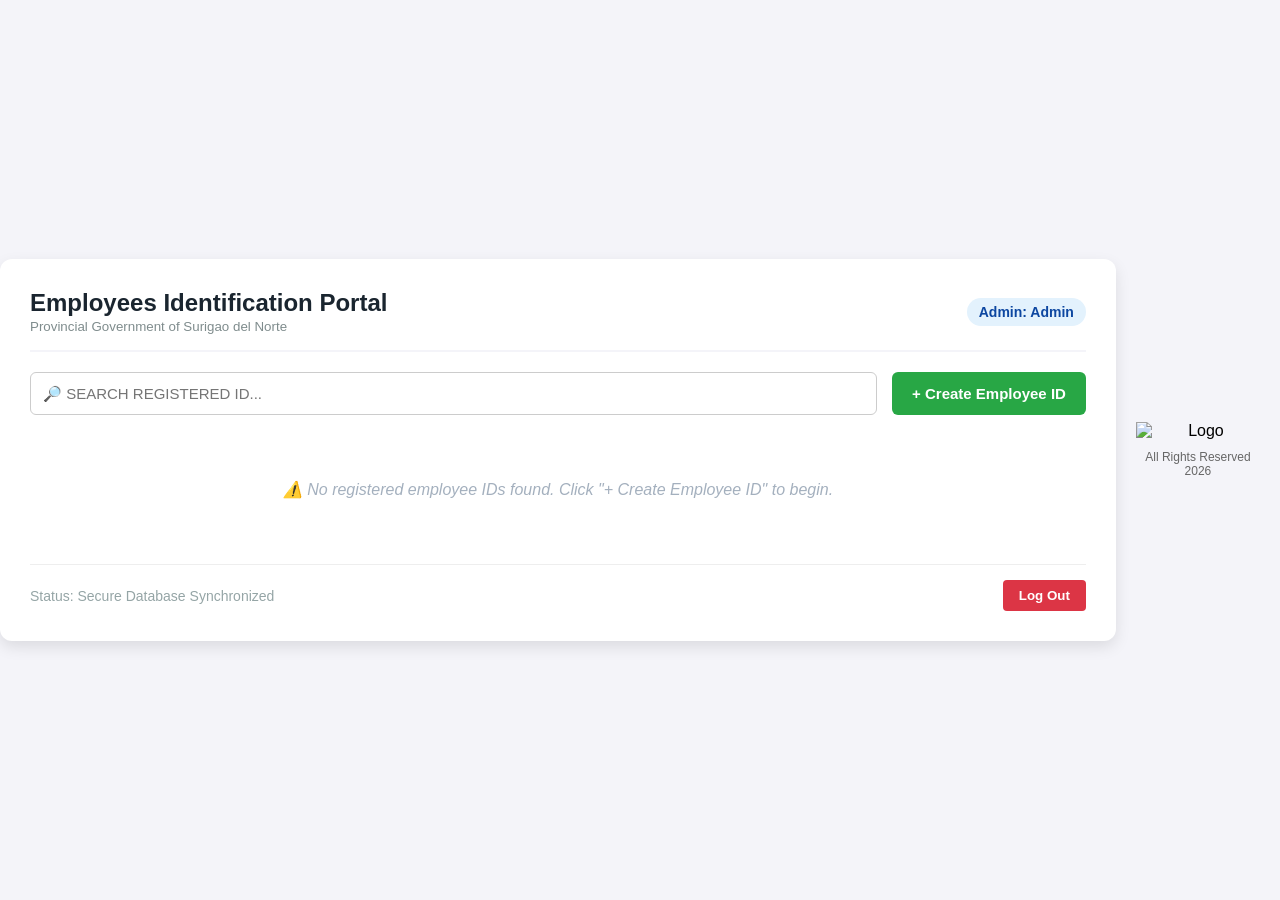
==== dashboard.html @ 9cad01d6 "Update dashboard.html" ====
<!DOCTYPE html>
<html lang="en">
<head>
    <link rel="manifest" href="manifest.json">
    <meta name="theme-color" content="#007bff">
    <meta charset="UTF-8">
    <meta name="viewport" content="width=device-width, initial-scale=1.0">
    <title>Employees Identification Portal</title>
    <link rel="stylesheet" href="style.css">
    <style>
        /* Base Dashboard Container */
        .portal-container {
            background-color: white;
            padding: 30px;
            border-radius: 12px;
            box-shadow: 0px 6px 15px rgba(0, 0, 0, 0.1);
            width: 90%;
            max-width: 1100px;
            margin: 40px auto;
        }

        .portal-header {
            display: flex;
            justify-content: space-between;
            align-items: center;
            border-bottom: 2px solid #f4f4f9;
            padding-bottom: 15px;
            margin-bottom: 20px;
        }

        .portal-header h2 { margin: 0; color: #1a252f; }

        .user-badge {
            background-color: #e3f2fd;
            color: #0d47a1;
            padding: 6px 12px;
            border-radius: 20px;
            font-weight: bold;
            font-size: 14px;
        }

        /* Controls Section */
        .controls-row {
            display: flex;
            gap: 15px;
            margin-bottom: 25px;
        }

        .search-box {
            flex: 1;
            padding: 12px;
            border: 1px solid #ccc;
            border-radius: 6px;
            font-size: 15px;
            text-transform: uppercase;
        }

        .add-emp-btn {
            background-color: #28a745;
            color: white;
            border: none;
            padding: 0 20px;
            border-radius: 6px;
            font-weight: bold;
            cursor: pointer;
            font-size: 15px;
        }

        .add-emp-btn:hover { background-color: #218838; }

        /* Employee Display Grid */
        .employee-grid {
            display: grid;
            grid-template-columns: repeat(auto-fill, minmax(280px, 1fr));
            gap: 20px;
            margin-bottom: 25px;
        }

        /* Modern ID Card Layout */
        .id-card {
            background: linear-gradient(145deg, #ffffff, #f8f9fa);
            border: 2px solid #dcdde1;
            border-radius: 12px;
            padding: 20px;
            box-shadow: 0 4px 8px rgba(0,0,0,0.05);
            position: relative;
            font-size: 13px;
            color: #2f3542;
            text-transform: uppercase;
        }

        .card-header {
            text-align: center;
            border-bottom: 1px dashed #ced4da;
            padding-bottom: 10px;
            margin-bottom: 12px;
        }

        /* Action Controls Layout inside Card */
        .card-actions {
            position: absolute;
            top: 12px;
            right: 12px;
            display: flex;
            gap: 6px;
        }

        .action-btn {
            border: none;
            border-radius: 4px;
            padding: 4px 8px;
            font-size: 11px;
            font-weight: bold;
            cursor: pointer;
            color: white;
            text-transform: none;
        }

        .edit-btn { background-color: #ffa502; }
        .edit-btn:hover { background-color: #eccc68; }
        .delete-btn { background-color: #ff4757; }
        .delete-btn:hover { background-color: #ff6b81; }

        /* Photo Display Area for ID Card */
        .emp-photo-container {
            width: 90px;
            height: 90px;
            margin: 0 auto 10px auto;
            border-radius: 50%;
            border: 3px solid #2c3e50;
            overflow: hidden;
            display: flex;
            align-items: center;
            justify-content: center;
            background-color: #747d8c;
        }

        .emp-photo-container img {
            width: 100%;
            height: 100%;
            object-fit: cover;
        }

        .avatar-fallback {
            color: white;
            font-size: 28px;
            font-weight: bold;
        }

        .emp-name { font-size: 16px; font-weight: bold; color: #2c3e50; }
        .emp-office { font-size: 13px; color: #007bff; font-weight: bold; }
        .emp-id { font-family: monospace; background: #e1b12c; color: white; padding: 2px 6px; border-radius: 4px; font-size: 11px; }

        /* Card details metadata structure */
        .card-details {
            display: grid;
            grid-template-columns: 1fr 1fr;
            gap: 6px;
            margin-top: 10px;
        }

        .detail-item { font-size: 11px; line-height: 1.3; }
        .detail-item strong { color: #57606f; text-transform: none; }
        
        .full-width-detail {
            grid-column: span 2;
            border-top: 1px solid #f1f2f6;
            padding-top: 5px;
            margin-top: 5px;
        }

        /* NEW STYLE: Lalagyan ng Pirma sa ID Card */
        .signature-display {
            grid-column: span 2;
            text-align: center;
            border-top: 1px solid #f1f2f6;
            margin-top: 8px;
            padding-top: 5px;
        }
        
        .signature-display img {
            max-width: 150px;
            height: 40px;
            object-fit: contain;
        }

        .sig-label {
            font-size: 9px;
            color: #7f8c8d;
            display: block;
            margin-top: 2px;
            text-transform: none;
        }

        /* --- FORM POP-UP MODAL BACKGROUND --- */
        .modal {
            display: none; 
            position: fixed;
            top: 0; left: 0; width: 100%; height: 100%;
            background-color: rgba(0, 0, 0, 0.5);
            justify-content: center;
            align-items: center;
            z-index: 1000;
        }

        .modal-content {
            background-color: white;
            padding: 25px;
            border-radius: 10px;
            width: 90%;
            max-width: 650px;
            max-height: 85vh;
            overflow-y: auto; 
            box-shadow: 0 4px 20px rgba(0,0,0,0.2);
        }

        .modal-content h3 { margin-top: 0; border-bottom: 2px solid #007bff; padding-bottom: 8px; }

        /* Form Layout Columns */
        .form-grid {
            display: grid;
            grid-template-columns: 1fr 1fr;
            gap: 15px;
            margin-top: 15px;
        }

        .form-grid .form-group { display: flex; flex-direction: column; }
        .form-grid .form-group.full-row { grid-column: span 2; }
        .form-grid .form-group label { font-size: 12px; font-weight: bold; margin-bottom: 4px; color: #57606f; }
        
        .form-grid .form-group input, .form-grid .form-group select { 
            padding: 8px; 
            border: 1px solid #ccc; 
            border-radius: 4px; 
            text-transform: uppercase; 
        }

        .form-grid .form-group input[type="file"] { text-transform: none; }

        /* NEW STYLE: Live Signature Notepad Canvas */
        .signature-pad-container {
            border: 2px dashed #b2bec3;
            background-color: #f5f6fa;
            border-radius: 6px;
            position: relative;
            margin-top: 5px;
        }

        canvas#signatureCanvas {
            width: 100%;
            height: 130px;
            display: block;
            cursor: crosshair;
        }

        .sig-controls {
            display: flex;
            justify-content: space-between;
            background-color: #dfe4ea;
            padding: 6px 10px;
            border-radius: 0 0 4px 4px;
        }

        .sig-btn {
            padding: 4px 10px;
            font-size: 11px;
            font-weight: bold;
            cursor: pointer;
            border: none;
            border-radius: 3px;
        }
        .clear-sig { background-color: #ffeaa7; color: #d63031; }
        .done-sig { background-color: #55efc4; color: #00b894; }

        .modal-actions {
            display: flex;
            justify-content: flex-end;
            gap: 10px;
            margin-top: 20px;
        }

        .cancel-btn { background-color: #6c757d; color: white; border: none; padding: 10px 15px; border-radius: 4px; cursor: pointer; }
        .save-btn { background-color: #007bff; color: white; border: none; padding: 10px 20px; border-radius: 4px; cursor: pointer; font-weight: bold; }

        .portal-footer { display: flex; justify-content: space-between; align-items: center; margin-top: 20px; border-top: 1px solid #eee; padding-top: 15px; }
        .logout-btn { background-color: #dc3545; color: white; border: none; padding: 8px 16px; border-radius: 4px; cursor: pointer; font-weight: bold; }
        
        .no-records {
            grid-column: 1 / -1;
            text-align: center;
            padding: 40px;
            color: #a4b0be;
            font-size: 16px;
            font-style: italic;
            text-transform: none;
        }
    </style>
</head>
<body>

    <div class="portal-container">
        
        <div class="portal-header">
            <div>
                <h2>Employees Identification Portal</h2>
                <small style="color: #7f8c8d;">Provincial Government of Surigao del Norte</small>
            </div>
            <div class="user-badge">Admin: <span id="userGreeting">Guest</span></div>
        </div>

        <div class="controls-row">
            <input type="text" id="searchBar" class="search-box" placeholder="🔎 Search registered ID..." onkeyup="filterEmployees()">
            <button class="add-emp-btn" onclick="openModal()">+ Create Employee ID</button>
        </div>

        <div class="employee-grid" id="employeeGrid"></div>

        <div class="portal-footer">
            <span style="font-size: 14px; color: #95a5a6;">Status: Secure Database Synchronized</span>
            <button onclick="logout()" class="logout-btn">Log Out</button>
        </div>
    </div>
    <div class="dashboard-branding" style="text-align: center; padding: 20px;">
    <!-- Ang iyong Logo -->
    <img src="path-to-your-logo/logo.png" alt="Logo" style="max-width: 150px; height: auto; display: block; margin: 0 auto 10px auto;">
    
    <!-- Ang Copyright Text sa ibaba ng logo -->
    <span style="font-size: 12px; color: #666666; display: block;">
        All Rights Reserved 2026
    </span>
</div>

    <div id="employeeModal" class="modal">
        <div class="modal-content">
            <h3 id="modalTitle">Create New Employee Identification Profile</h3>
            
            <form id="newEmployeeForm" onsubmit="saveEmployee(event)">
                <input type="hidden" id="editCardIndex" value="">
                <input type="hidden" id="savedSignatureData" value="">

                <div class="form-grid">
                    <div class="form-group full-row">
                        <label for="empPhoto">Employee Photo Attachment (JPEG/PNG)</label>
                        <input type="file" id="empPhoto" accept="image/*">
                    </div>

                    <div class="form-group">
                        <label for="firstName">First Name *</label>
                        <input type="text" id="firstName" required>
                    </div>
                    
                    <div class="form-group">
                        <label for="middleName">Middle Name</label>
                        <input type="text" id="middleName">
                    </div>
                    
                    <div class="form-group">
                        <label for="lastName">Last Name *</label>
                        <input type="text" id="lastName" required>
                    </div>

                    <div class="form-group">
                        <label for="birthday">Birthday *</label>
                        <input type="date" id="birthday" required>
                    </div>

                    <div class="form-group">
                        <label for="office">Assigned Office / Department *</label>
                        <select id="office" required>
                            <option value="">-- Select Office --</option>
                            <option value="Information Technology Office">Information Technology Office</option>
                            <option value="Human Resource Division">Human Resource Division</option>
                            <option value="Finance & Accounting Department">Finance & Accounting Department</option>
                            <option value="Administrative Services">Administrative Services</option>
                        </select>
                    </div>

                    <div class="form-group">
                        <label for="bloodType">Blood Type *</label>
                        <select id="bloodType" required>
                            <option value="A+">A+</option><option value="A-">A-</option>
                            <option value="B+">B+</option><option value="B-">B-</option>
                            <option value="AB+">AB+</option><option value="AB-">AB-</option>
                            <option value="O+">O+</option><option value="O-">O-</option>
                        </select>
                    </div>

                    <div class="form-group">
                        <label for="height">Height (inches) *</label>
                        <input type="number" id="height" placeholder="e.g. 62" required>
                    </div>

                    <div class="form-group">
                        <label for="weight">Weight (kg) *</label>
                        <input type="number" id="weight" placeholder="e.g. 60" required>
                    </div>

                    <div class="form-group">
                        <label for="tin">TIN (Tax ID Number) *</label>
                        <input type="text" id="tin" placeholder="000-000-000" required>
                    </div>

                    <div class="form-group">
                        <label for="gsis">GSIS BP Number *</label>
                        <input type="text" id="gsis" placeholder="10 digits" required>
                    </div>

                    <div class="form-group">
                        <label for="telephone">Telephone Number</label>
                        <input type="text" id="telephone" placeholder="e.g. 885-4321">
                    </div>

                    <div class="form-group">
                        <label for="emergencyContact">Emergency Contact (Phone) *</label>
                        <input type="text" id="emergencyContact" placeholder="e.g. 0917-000-0000" required>
                    </div>

                    <div class="form-group full-row">
                        <label for="address">Complete Address *</label>
                        <input type="text" id="address" placeholder="House No., Street, Barangay, City/Province" required>
                    </div>

                    <div class="form-group full-row">
                        <label>Employee Digital Signature Notepad *</label>
                        <div class="signature-pad-container">
                            <canvas id="signatureCanvas"></canvas>
                            <div class="sig-controls">
                                <button type="button" class="sig-btn clear-sig" onclick="clearSignature()">Clear</button>
                                <button type="button" class="sig-btn done-sig" onclick="lockSignature()">Done</button>
                            </div>
                        </div>
                    </div>
                </div>

                <div class="modal-actions">
                    <button type="button" class="cancel-btn" onclick="closeModal()">Cancel</button>
                    <button type="submit" class="save-btn" id="submitFormBtn">Generate ID Card</button>
                </div>
            </form>
        </div>
    </div>

    <script>
        const loggedInUser = localStorage.getItem("savedUsername") || "Admin";
        document.getElementById("userGreeting").textContent = loggedInUser;

        function logout() { window.location.href = "login.html"; }

        const modal = document.getElementById("employeeModal");
        
        // --- SIGNATURE CANVAS ENGINE LOGIC ---
        const canvas = document.getElementById("signatureCanvas");
        const ctx = canvas.getContext("2d");
        let isDrawing = false;

        // I-set ang tamang lapad at taas ng guhit sa canvas
        function resizeCanvas() {
            canvas.width = canvas.parentElement.clientWidth;
            canvas.height = 130;
            ctx.lineWidth = 3;
            ctx.lineCap = "round";
            ctx.strokeStyle = "#2c3e50";
        }

        // Mouse Drawing Listeners
        canvas.addEventListener("mousedown", (e) => { isDrawing = true; ctx.beginPath(); ctx.moveTo(e.offsetX, e.offsetY); });
        canvas.addEventListener("mousemove", (e) => { if(isDrawing) { ctx.lineTo(e.offsetX, e.offsetY); ctx.stroke(); } });
        canvas.addEventListener("mouseup", () => isDrawing = false);
        canvas.addEventListener("mouseleave", () => isDrawing = false);

        // Touchscreen Drawing Listeners para sa Mobile/Tablets
        canvas.addEventListener("touchstart", (e) => {
            isDrawing = true; ctx.beginPath();
            const rect = canvas.getBoundingClientRect();
            ctx.moveTo(e.touches[0].clientX - rect.left, e.touches[0].clientY - rect.top);
            e.preventDefault();
        });
        canvas.addEventListener("touchmove", (e) => {
            if(!isDrawing) return;
            const rect = canvas.getBoundingClientRect();
            ctx.lineTo(e.touches[0].clientX - rect.left, e.touches[0].clientY - rect.top);
            ctx.stroke();
            e.preventDefault();
        });
        canvas.addEventListener("touchend", () => isDrawing = false);

        function clearSignature() {
            ctx.clearRect(0, 0, canvas.width, canvas.height);
            document.getElementById("savedSignatureData").value = "";
            canvas.style.backgroundColor = "#f5f6fa";
        }

        function lockSignature() {
            // I-convert ang iginuhit na pirma bilang text image string URL
            const dataURL = canvas.toDataURL("image/png");
            
            // Suriin kung walang iginuhit (blangko ang notepad)
            const blankCanvas = document.createElement('canvas');
            blankCanvas.width = canvas.width;
            blankCanvas.height = canvas.height;
            if (canvas.toDataURL() === blankCanvas.toDataURL()) {
                alert("PLEASE PROVIDE A SIGNATURE BEFORE CLICKING DONE.");
                return;
            }

            document.getElementById("savedSignatureData").value = dataURL;
            canvas.style.backgroundColor = "#e1b12c20"; // Magpapalit ng kulay bilang indikasyon na tapos na
            alert("SIGNATURE CAPTURED SUCCESSFULLY!");
        }

        function openModal() { 
            document.getElementById("modalTitle").textContent = "Create New Employee Identification Profile";
            document.getElementById("submitFormBtn").textContent = "Generate ID Card";
            document.getElementById("editCardIndex").value = ""; 
            modal.style.display = "flex"; 
            setTimeout(resizeCanvas, 100); // Tiyaking lilitaw agad ang sukat ng canvas pagkabukas
            clearSignature();
        }
        
        function closeModal() { 
            modal.style.display = "none"; 
            document.getElementById("newEmployeeForm").reset(); 
            clearSignature();
        }

        let registeredEmployees = JSON.parse(localStorage.getItem("registeredEmployees")) || [];
        window.addEventListener("DOMContentLoaded", displayRegisteredIDs);

        function displayRegisteredIDs() {
            const grid = document.getElementById("employeeGrid");
            grid.innerHTML = ""; 

            if (registeredEmployees.length === 0) {
                grid.innerHTML = `<div class="no-records">⚠️ No registered employee IDs found. Click "+ Create Employee ID" to begin.</div>`;
                return;
            }

            registeredEmployees.forEach((emp, index) => {
                const middleInitial = emp.middleName ? ` ${emp.middleName.charAt(0)}.` : "";
                const fullName = `${emp.firstName}${middleInitial} ${emp.lastName}`;
                const initials = (emp.firstName.charAt(0) + emp.lastName.charAt(0));

                let photoHTML = `<div class="avatar-fallback">${initials}</div>`;
                if (emp.photoData) {
                    photoHTML = `<img src="${emp.photoData}" alt="Employee Photo">`;
                }

                // Pirma HTML display segment
                let signatureHTML = `<span style="color:#ff4757; font-size:10px;">WITHOUT SIGNATURE</span>`;
                if (emp.signatureData) {
                    signatureHTML = `<img src="${emp.signatureData}" alt="Employee Signature">`;
                }

                const card = document.createElement("div");
                card.className = "id-card";
                card.innerHTML = `
                    <div class="card-actions">
                        <button class="action-btn edit-btn" onclick="setupEdit(${index})">Edit</button>
                        <button class="action-btn delete-btn" onclick="triggerDelete(${index})">Delete</button>
                    </div>
                    <div class="card-header">
                        <div class="emp-photo-container">
                            ${photoHTML}
                        </div>
                        <div class="emp-name">${fullName}</div>
                        <div class="emp-office">${emp.office}</div>
                        <span class="emp-id">ID: ${emp.empId}</span>
                    </div>
                    <div class="card-details">
                        <div class="detail-item"><strong>Birthday:</strong> <span>${emp.birthday}</span></div>
                        <div class="detail-item"><strong>Blood Type:</strong> <span>${emp.bloodType}</span></div>
                        <div class="detail-item"><strong>Height:</strong> <span>${emp.height}</span> IN</div>
                        <div class="detail-item"><strong>Weight:</strong> <span>${emp.weight}</span> KG</div>
                        <div class="detail-item"><strong>TIN:</strong> <span>${emp.tin}</span></div>
                        <div class="detail-item"><strong>GSIS:</strong> <span>${emp.gsis}</span></div>
                        <div class="detail-item"><strong>Telephone:</strong> <span>${emp.telephone}</span></div>
                        <div class="detail-item"><strong>Emergency:</strong> <span>${emp.emergencyContact}</span></div>
                        <div class="detail-item full-width-detail"><strong>Address:</strong> <span>${emp.address}</span></div>
                        
                        <div class="signature-display">
                            ${signatureHTML}
                            <span class="sig-label">Employee Signature</span>
                        </div>
                    </div>
                `;
                grid.appendChild(card);
            });
        }

        function saveEmployee(event) {
            event.preventDefault();

            const firstName = document.getElementById("firstName").value.trim().toUpperCase();
            const middleName = document.getElementById("middleName").value.trim().toUpperCase();
            const lastName = document.getElementById("lastName").value.trim().toUpperCase();
            const birthday = document.getElementById("birthday").value;
            const office = document.getElementById("office").value.toUpperCase();
            const bloodType = document.getElementById("bloodType").value.toUpperCase();
            const height = document.getElementById("height").value;
            const weight = document.getElementById("weight").value;
            const tin = document.getElementById("tin").value.trim().toUpperCase();
            const gsis = document.getElementById("gsis").value.trim().toUpperCase();
            const telephone = document.getElementById("telephone").value.trim().toUpperCase() || "N/A";
            const emergencyContact = document.getElementById("emergencyContact").value.trim().toUpperCase();
            const address = document.getElementById("address").value.trim().toUpperCase();

            const signatureData = document.getElementById("savedSignatureData").value;
            const photoFile = document.getElementById("empPhoto").files[0];
            const editIndex = document.getElementById("editCardIndex").value;

            if (editIndex === "" && !signatureData) {
                alert("PLEASE CONCLUDE THE SIGNATURE NOTEPAD AND CLICK DONE BEFORE GENERATING THE ID.");
                return;
            }

            function commitToStorage(base64ImageString) {
                if (editIndex !== "") {
                    const targetIndex = parseInt(editIndex);
                    const existingPhoto = registeredEmployees[targetIndex].photoData || "";
                    const existingSignature = registeredEmployees[targetIndex].signatureData || "";
                    
                    registeredEmployees[targetIndex] = {
                        ...registeredEmployees[targetIndex], 
                        firstName, middleName, lastName, birthday, office, bloodType, height, weight, tin, gsis, telephone, emergencyContact, address,
                        photoData: base64ImageString !== null ? base64ImageString : existingPhoto,
                        signatureData: signatureData !== "" ? signatureData : existingSignature
                    };
                } else {
                    const generatedIdString = "2026-" + Math.floor(1000 + Math.random() * 9000);
                    const newEmployeeData = {
                        empId: generatedIdString,
                        firstName, middleName, lastName, birthday, office, bloodType, height, weight, tin, gsis, telephone, emergencyContact, address,
                        photoData: base64ImageString || "",
                        signatureData: signatureData
                    };
                    registeredEmployees.push(newEmployeeData);
                }

                localStorage.setItem("registeredEmployees", JSON.stringify(registeredEmployees));
                closeModal();
                displayRegisteredIDs();
            }

            if (photoFile) {
                const reader = new FileReader();
                reader.onload = function(e) { commitToStorage(e.target.result); };
                reader.readAsDataURL(photoFile);
            } else {
                commitToStorage(null);
            }
        }

        function setupEdit(index) {
            const emp = registeredEmployees[index];

            document.getElementById("firstName").value = emp.firstName;
            document.getElementById("middleName").value = emp.middleName;
            document.getElementById("lastName").value = emp.lastName;
            document.getElementById("birthday").value = emp.birthday;
            document.getElementById("office").value = emp.office;
            document.getElementById("bloodType").value = emp.bloodType;
            document.getElementById("height").value = emp.height;
            document.getElementById("weight").value = emp.weight;
            document.getElementById("tin").value = emp.tin;
            document.getElementById("gsis").value = emp.gsis;
            document.getElementById("telephone").value = emp.telephone === "N/A" ? "" : emp.telephone;
            document.getElementById("emergencyContact").value = emp.emergencyContact;
            document.getElementById("address").value = emp.address;
            
            // I-load ang dating pirma sa hidden storage field
            document.getElementById("savedSignatureData").value = emp.signatureData || "";

            document.getElementById("editCardIndex").value = index; 
            document.getElementById("modalTitle").textContent = "Modify Registered ID Details";
            document.getElementById("submitFormBtn").textContent = "Save Changes";

            modal.style.display = "flex";
            setTimeout(resizeCanvas, 100);
            
            // I-preview ang lumang pirma sa notepad canvas bilang gabay
            if (emp.signatureData) {
                const img = new Image();
                img.onload = function() { ctx.drawImage(img, 0, 0); };
                img.src = emp.signatureData;
            }
        }

        function triggerDelete(index) {
            const emp = registeredEmployees[index];
            if (confirm(`ARE YOU SURE YOU WANT TO PERMANENTLY REMOVE ${emp.firstName} ${emp.lastName} FROM THE REGISTERED ID LIST?`)) {
                registeredEmployees.splice(index, 1); 
                localStorage.setItem("registeredEmployees", JSON.stringify(registeredEmployees)); 
                displayRegisteredIDs(); 
            }
        }

        function filterEmployees() {
            const input = document.getElementById('searchBar').value.toLowerCase();
            const grid = document.getElementById('employeeGrid');
            const cards = grid.getElementsByClassName('id-card');

            for (let i = 0; i < cards.length; i++) {
                const combinedInfo = cards[i].textContent.toLowerCase();
                if (combinedInfo.includes(input)) {
                    cards[i].style.display = "";
                } else {
                    cards[i].style.display = "none";
                }
            }
        }
        // Awtomatikong i-register ang Mobile Service Worker Engine
if ("serviceWorker" in navigator) {
    window.addEventListener("load", () => {
        navigator.serviceWorker.register("sw.js")
            .then(reg => console.log("MOBILE APP TEMPLATE SYNCHRONIZED!"))
            .catch(err => console.log("REGISTRATION ERROR", err));
    });
}
    </script>
</body>
</html>
---- style.css ----
body {
    font-family: Arial, sans-serif;
    background-color: #f4f4f9;
    display: flex;
    justify-content: center;
    align-items: center;
    height: 100vh;
    margin: 0;
}

.login-container {
    background-color: white;
    padding: 30px;
    border-radius: 8px;
    box-shadow: 0px 4px 10px rgba(0, 0, 0, 0.1);
    width: 300px;
}

h2 {
    text-align: center;
    color: #333;
    margin-bottom: 20px;
}

.input-group {
    margin-bottom: 15px;
}

.input-group label {
    display: block;
    margin-bottom: 5px;
    color: #666;
}

.input-group input {
    width: 100%;
    padding: 10px;
    border: 1px solid #ccc;
    border-radius: 4px;
    box-sizing: border-box;
}

/* --- NEW STYLES FOR PASSWORDS --- */
.password-wrapper {
    position: relative;
    display: flex;
    align-items: center;
    width: 100%;
}

.password-wrapper input {
    padding-right: 55px; /* Leaves room so text doesn't overlap the 'Show' text */
}

/* The tiny Show/Hide link inside the input box */
.toggle-btn {
    position: absolute;
    right: 10px;
    background: none !important;
    border: none !important;
    color: #007bff !important;
    font-size: 13px !important;
    font-weight: bold !important;
    cursor: pointer !important;
    width: auto !important; 
    padding: 0 !important;  
    box-shadow: none !important;
}

.toggle-btn:hover {
    color: #0056b3 !important;
    text-decoration: underline !important;
}

/* The primary big blue login button */
.login-submit-btn {
    width: 100%;
    padding: 10px;
    background-color: #007bff;
    color: white;
    border: none;
    border-radius: 4px;
    cursor: pointer;
    font-size: 16px;
    margin-top: 10px;
}

.login-submit-btn:hover {
    background-color: #0056b3;
}

#message {
    text-align: center;
    margin-top: 15px;
    font-weight: bold;
}

.signup-link {
    text-align: center;
    font-size: 14px;
    margin-top: 15px;
}

.signup-link a {
    color: #28a745;
    text-decoration: none;
    font-weight: bold;
}
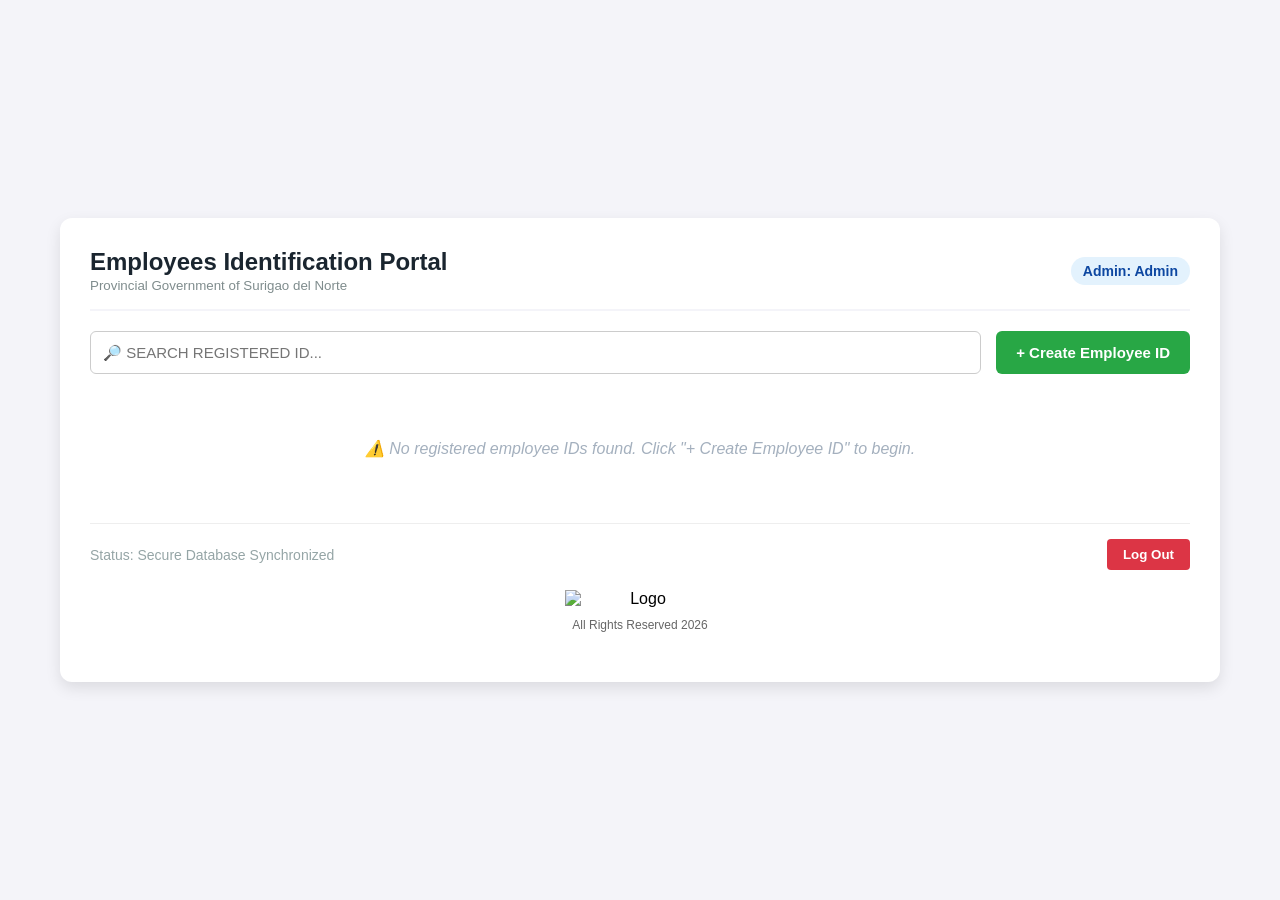
==== commit 681123d8: "Update print statement from 'Hello' to 'Goodbye'" ====
--- a/dashboard.html
+++ b/dashboard.html
@@ -319,7 +319,6 @@
             <span style="font-size: 14px; color: #95a5a6;">Status: Secure Database Synchronized</span>
             <button onclick="logout()" class="logout-btn">Log Out</button>
         </div>
-    </div>
     <div class="dashboard-branding" style="text-align: center; padding: 20px;">
     <!-- Ang iyong Logo -->
     <img src="path-to-your-logo/logo.png" alt="Logo" style="max-width: 150px; height: auto; display: block; margin: 0 auto 10px auto;">
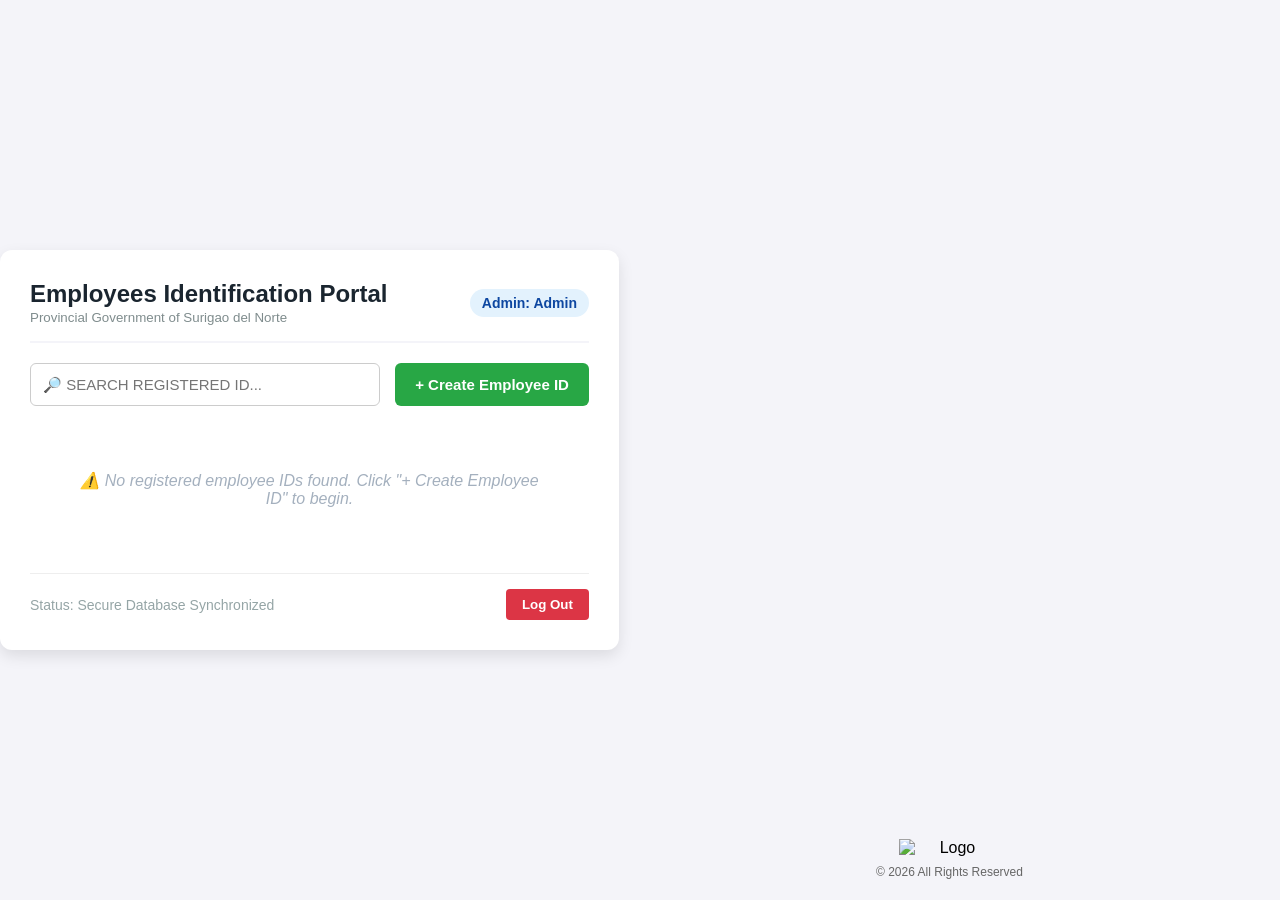
==== commit 636758d3: "Update dashboard.html" ====
--- a/dashboard.html
+++ b/dashboard.html
@@ -318,17 +318,9 @@
         <div class="portal-footer">
             <span style="font-size: 14px; color: #95a5a6;">Status: Secure Database Synchronized</span>
             <button onclick="logout()" class="logout-btn">Log Out</button>
-        </div>
-    <div class="dashboard-branding" style="text-align: center; padding: 20px;">
-    <!-- Ang iyong Logo -->
-    <img src="path-to-your-logo/logo.png" alt="Logo" style="max-width: 150px; height: auto; display: block; margin: 0 auto 10px auto;">
+        </div> 
+</div>
     
-    <!-- Ang Copyright Text sa ibaba ng logo -->
-    <span style="font-size: 12px; color: #666666; display: block;">
-        All Rights Reserved 2026
-    </span>
-</div>
-
     <div id="employeeModal" class="modal">
         <div class="modal-content">
             <h3 id="modalTitle">Create New Employee Identification Profile</h3>
@@ -716,5 +708,16 @@
     });
 }
     </script>
+    <footer style="text-align: center; padding: 20px; width: 100%; margin-top: auto;">
+        <div style="display: inline-block;">
+            <!-- Ang iyong Logo -->
+            <img src="logo.png" alt="Logo" style="max-width: 100px; height: auto; display: block; margin: 0 auto 8px auto;">
+            
+            <!-- Ang Copyright Text sa ibaba ng logo -->
+            <small style="font-size: 12px; color: #666666; display: block; font-family: sans-serif;">
+                &copy; 2026 All Rights Reserved
+            </small>
+        </div>
+    </footer>
 </body>
 </html>
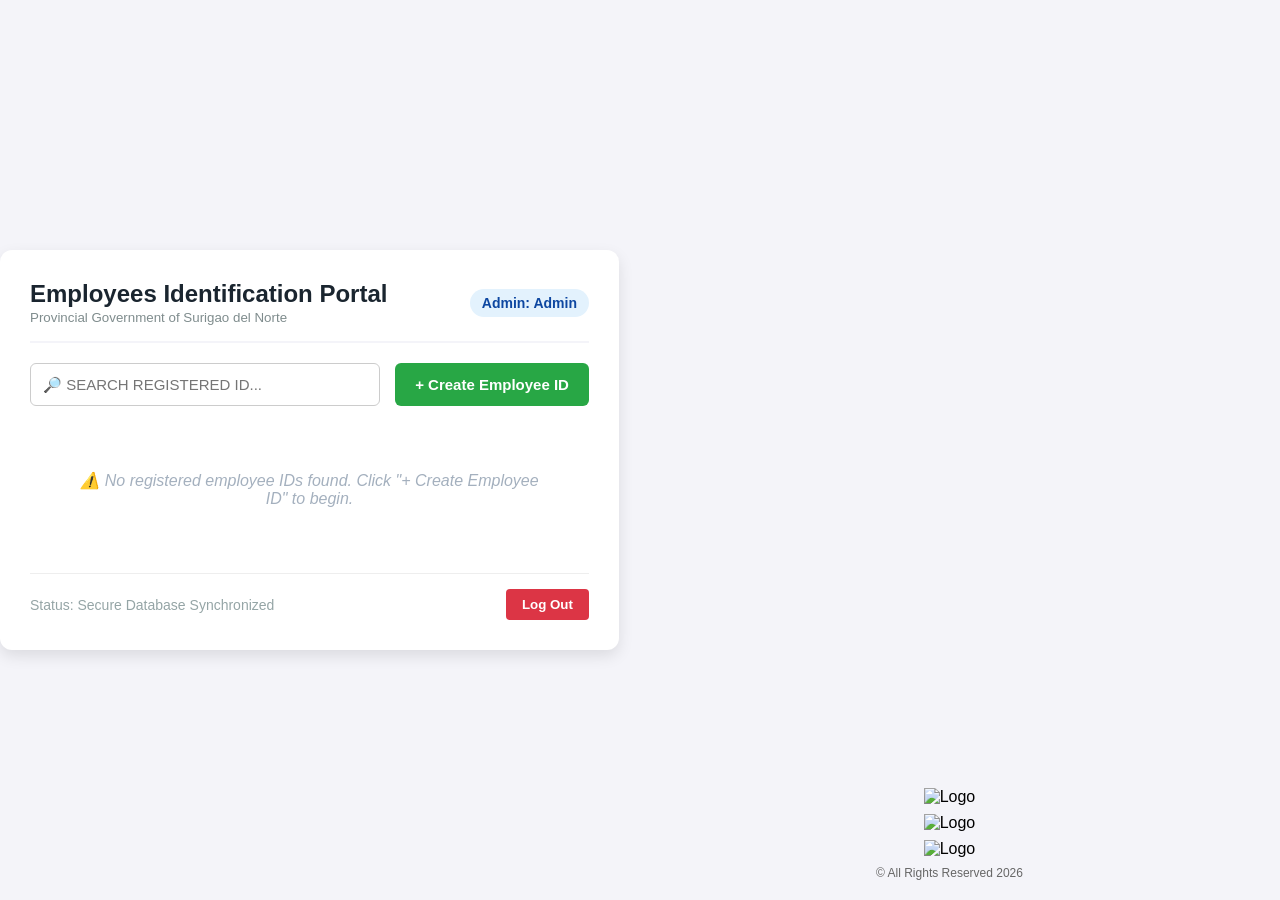
==== commit 632fda27: "Update dashboard.html" ====
--- a/dashboard.html
+++ b/dashboard.html
@@ -710,12 +710,19 @@
     </script>
     <footer style="text-align: center; padding: 20px; width: 100%; margin-top: auto;">
         <div style="display: inline-block;">
-            <!-- Ang iyong Logo -->
-            <img src="logo.png" alt="Logo" style="max-width: 100px; height: auto; display: block; margin: 0 auto 8px auto;">
-            
+            <!-- First Logo -->
+            <img src="First.png" alt="Logo" style="max-width: 100px; height: auto; display: block; margin: 0 auto 8px auto;">
+
+            <!-- 2nd Logo -->
+            <img src="Second.png" alt="Logo" style="max-width: 100px; height: auto; display: block; margin: 0 auto 8px auto;">
+
+            <!-- 3rd Logo -->
+            <img src="Third.png" alt="Logo" style="max-width: 100px; height: auto; display: block; margin: 0 auto 8px auto;">
+
+        </div>
             <!-- Ang Copyright Text sa ibaba ng logo -->
             <small style="font-size: 12px; color: #666666; display: block; font-family: sans-serif;">
-                &copy; 2026 All Rights Reserved
+                &copy; All Rights Reserved 2026
             </small>
         </div>
     </footer>
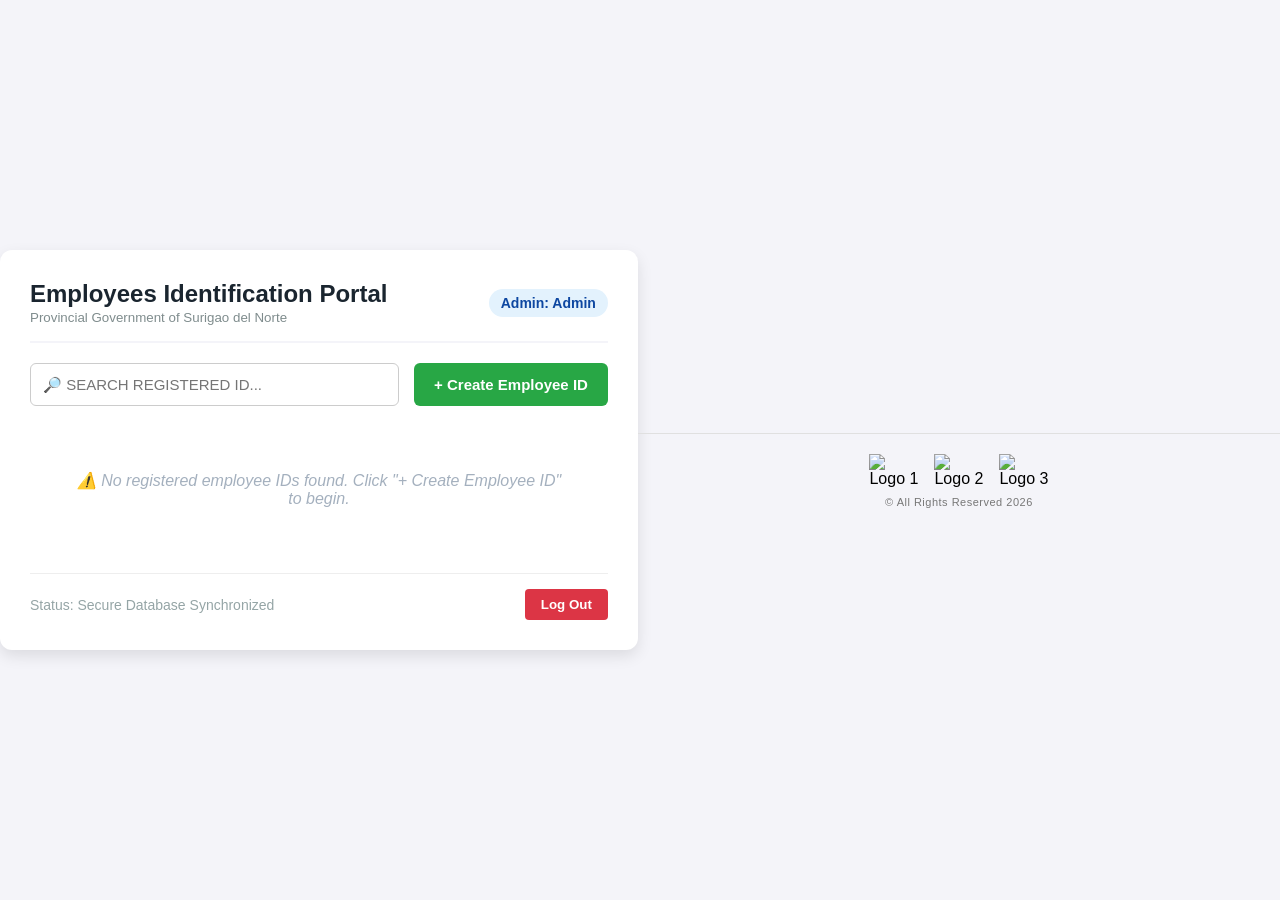
==== commit 208b9ccf: "Update dashboard.html" ====
--- a/dashboard.html
+++ b/dashboard.html
@@ -708,21 +708,15 @@
     });
 }
     </script>
-    <footer style="text-align: center; padding: 20px; width: 100%; margin-top: auto;">
-        <div style="display: inline-block;">
-            <!-- First Logo -->
-            <img src="First.png" alt="Logo" style="max-width: 100px; height: auto; display: block; margin: 0 auto 8px auto;">
-
-            <!-- 2nd Logo -->
-            <img src="Second.png" alt="Logo" style="max-width: 100px; height: auto; display: block; margin: 0 auto 8px auto;">
-
-            <!-- 3rd Logo -->
-            <img src="Third.png" alt="Logo" style="max-width: 100px; height: auto; display: block; margin: 0 auto 8px auto;">
-
-        </div>
-            <!-- Ang Copyright Text sa ibaba ng logo -->
-            <small style="font-size: 12px; color: #666666; display: block; font-family: sans-serif;">
-                &copy; All Rights Reserved 2026
+    <div style="margin-top: 40px; padding-top: 20px; border-top: 1px solid #e0e0e0; text-align: center; width: 100%;">
+    <div style="display: flex; justify-content: center; align-items: center; gap: 15px; margin-bottom: 8px;">
+        <img src="First.png" alt="Logo 1" style="max-width: 50px; height: auto;">
+        <img src="Second.png" alt="Logo 2" style="max-width: 50px; height: auto;">
+        <img src="Third.png" alt="Logo 3" style="max-width: 50px; height: auto;">
+    </div>
+    
+    <small style="font-size: 11px; color: #777777; display: block; font-family: sans-serif; letter-spacing: 0.5px;">
+        &copy; All Rights Reserved 2026
             </small>
         </div>
     </footer>
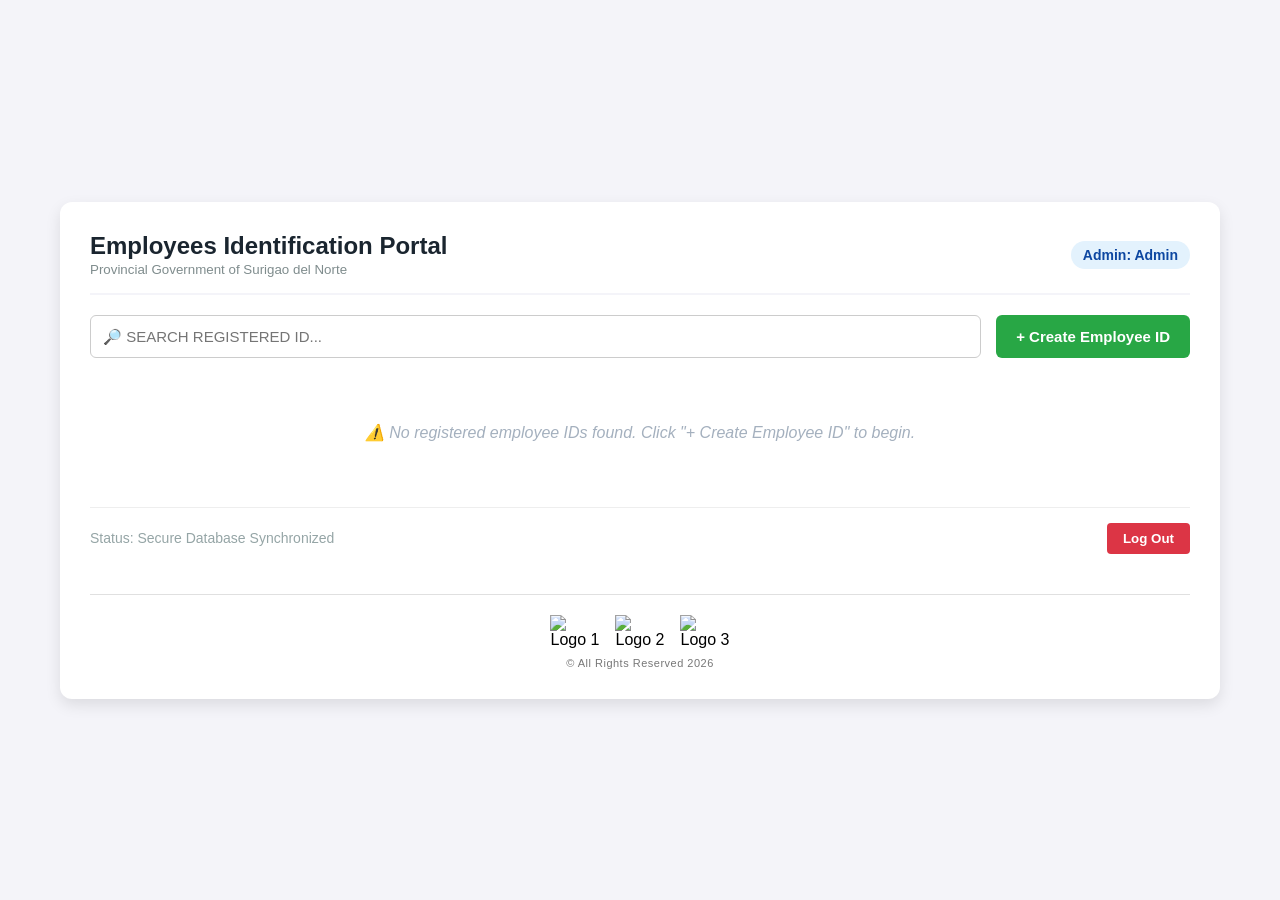
==== commit 69d11432: "Update dashboard.html" ====
--- a/dashboard.html
+++ b/dashboard.html
@@ -319,6 +319,18 @@
             <span style="font-size: 14px; color: #95a5a6;">Status: Secure Database Synchronized</span>
             <button onclick="logout()" class="logout-btn">Log Out</button>
         </div> 
+        <div style="margin-top: 40px; padding-top: 20px; border-top: 1px solid #e0e0e0; text-align: center; width: 100%;">
+    <div style="display: flex; justify-content: center; align-items: center; gap: 15px; margin-bottom: 8px;">
+        <img src="First.png" alt="Logo 1" style="max-width: 50px; height: auto;">
+        <img src="Second.png" alt="Logo 2" style="max-width: 50px; height: auto;">
+        <img src="Third.png" alt="Logo 3" style="max-width: 50px; height: auto;">
+    </div>
+    
+    <small style="font-size: 11px; color: #777777; display: block; font-family: sans-serif; letter-spacing: 0.5px;">
+        &copy; All Rights Reserved 2026
+            </small>
+        </div>
+    </footer>
 </div>
     
     <div id="employeeModal" class="modal">
@@ -708,17 +720,6 @@
     });
 }
     </script>
-    <div style="margin-top: 40px; padding-top: 20px; border-top: 1px solid #e0e0e0; text-align: center; width: 100%;">
-    <div style="display: flex; justify-content: center; align-items: center; gap: 15px; margin-bottom: 8px;">
-        <img src="First.png" alt="Logo 1" style="max-width: 50px; height: auto;">
-        <img src="Second.png" alt="Logo 2" style="max-width: 50px; height: auto;">
-        <img src="Third.png" alt="Logo 3" style="max-width: 50px; height: auto;">
-    </div>
     
-    <small style="font-size: 11px; color: #777777; display: block; font-family: sans-serif; letter-spacing: 0.5px;">
-        &copy; All Rights Reserved 2026
-            </small>
-        </div>
-    </footer>
 </body>
 </html>
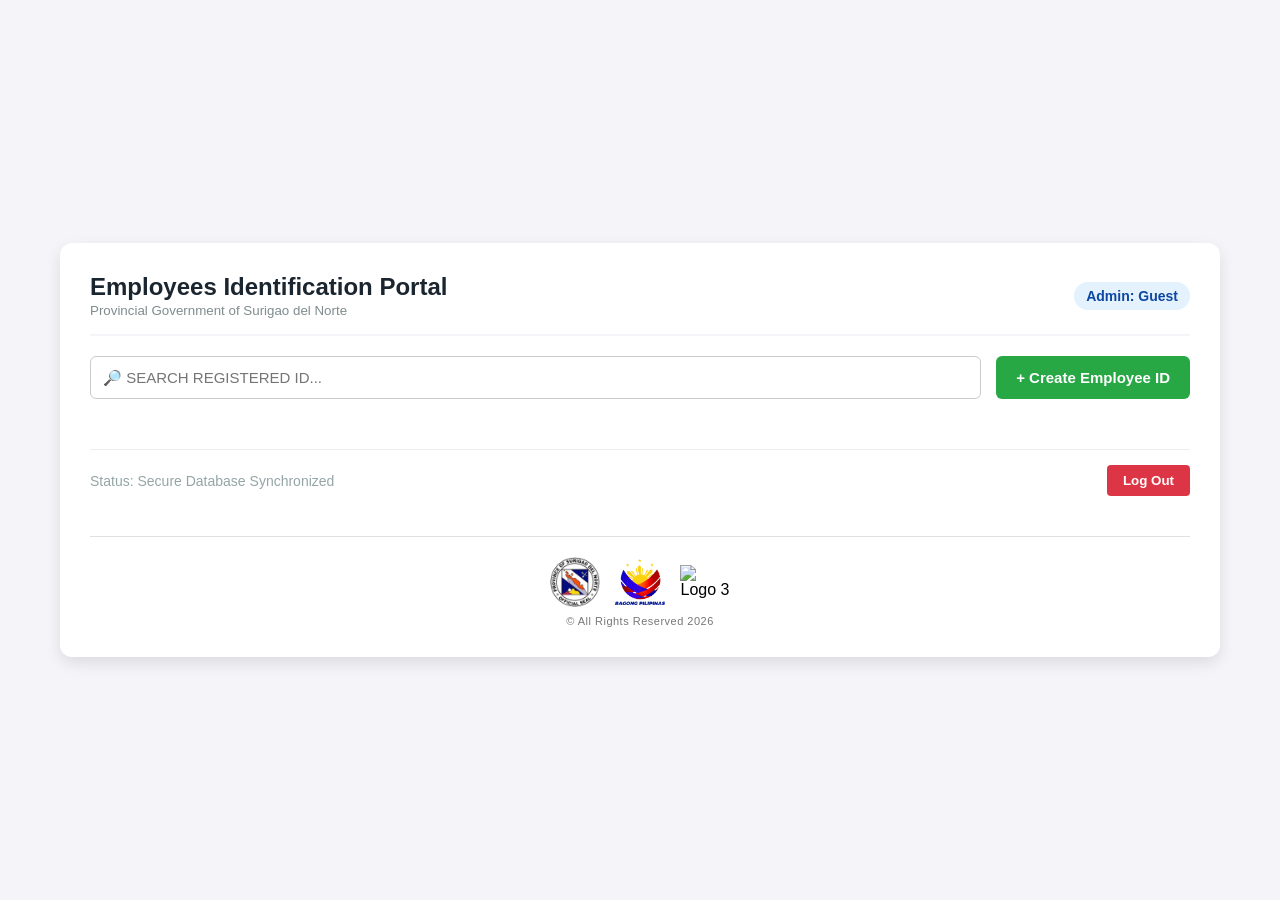
==== commit 218dfb6d: "Update dashboard.html" ====
--- a/dashboard.html
+++ b/dashboard.html
@@ -371,10 +371,34 @@
                         <label for="office">Assigned Office / Department *</label>
                         <select id="office" required>
                             <option value="">-- Select Office --</option>
-                            <option value="Information Technology Office">Information Technology Office</option>
-                            <option value="Human Resource Division">Human Resource Division</option>
-                            <option value="Finance & Accounting Department">Finance & Accounting Department</option>
-                            <option value="Administrative Services">Administrative Services</option>
+                            <option value="Information Technology Office">Provincial Governor's Office</option>
+                            <option value="Human Resource Division">Provincial Human Resource Management and Development Office</option>
+                            <option value="Finance & Accounting Department">Provincial Budget Office</option>
+                            <option value="Administrative Services">Provincial Administrator's Office</option>
+                            <option value="Administrative Services">Provincial Accounting Office</option>
+                            <option value="Administrative Services">Provincial Treasurer's Office</option>
+                            <option value="Administrative Services">Provincial Planning and Development Office</option>
+                            <option value="Administrative Services">Provincial Assessor's Office</option>
+                            <option value="Administrative Services">Provincial Engineering Office</option>
+                            <option value="Administrative Services">Provincial General and Services Office</option>
+                            <option value="Administrative Services">Provincial Entreprenure Enterprise Development and Management Office</option>
+                            <option value="Administrative Services">Provincial Environment and Natural Resources Office</option>
+                            <option value="Administrative Services">Provincial Disaster Risk and Reduction Management Office</option>
+                            <option value="Administrative Services">PGO-Civil Security Unit</option>
+                            <option value="Administrative Services">Provincial Legal Office</option>
+                            <option value="Administrative Services">Provincial Information and Coomunications Technology Office</option>
+                            <option value="Administrative Services">PPSO</option>
+                            <option value="Administrative Services">Provincial Health Office</option>
+                            <option value="Administrative Services">Provincial Vice Governor's Office</option>
+                            <option value="Administrative Services">Sangguniang Panlalawigan</option>
+                            <option value="Administrative Services">Office of Secretary to the Sangguniang Panlalawigan</option>
+                            <option value="Administrative Services">Gigaquit Ambulatory and Surgical Clinic</option>
+                            <option value="Administrative Services">Surigao Del Norte Provincial Hospital</option>
+                            <option value="Administrative Services">Pilar District Hospital</option>
+                            <option value="Administrative Services">Malimono District Hospital</option>
+                            <option value="Administrative Services">Del Carmen District Hospital/option>
+                            <option value="Administrative Services">Socorro District Hospital</option>
+                            <option value="Administrative Services">Mainit District Hosptal</option>
                         </select>
                     </div>
 
@@ -400,12 +424,12 @@
 
                     <div class="form-group">
                         <label for="tin">TIN (Tax ID Number) *</label>
-                        <input type="text" id="tin" placeholder="000-000-000" required>
+                        <input type="text" id="tin" placeholder="N/A">
                     </div>
 
                     <div class="form-group">
                         <label for="gsis">GSIS BP Number *</label>
-                        <input type="text" id="gsis" placeholder="10 digits" required>
+                        <input type="text" id="gsis" placeholder="N/A">
                     </div>
 
                     <div class="form-group">
@@ -414,7 +438,7 @@
                     </div>
 
                     <div class="form-group">
-                        <label for="emergencyContact">Emergency Contact (Phone) *</label>
+                        <label for="emergencyContact">Emergency Contact (Person) *</label>
                         <input type="text" id="emergencyContact" placeholder="e.g. 0917-000-0000" required>
                     </div>
 
@@ -574,8 +598,15 @@
                         <div class="detail-item"><strong>Blood Type:</strong> <span>${emp.bloodType}</span></div>
                         <div class="detail-item"><strong>Height:</strong> <span>${emp.height}</span> IN</div>
                         <div class="detail-item"><strong>Weight:</strong> <span>${emp.weight}</span> KG</div>
-                        <div class="detail-item"><strong>TIN:</strong> <span>${emp.tin}</span></div>
-                        <div class="detail-item"><strong>GSIS:</strong> <span>${emp.gsis}</span></div>
+
+                        <div class="detail-item" style="${(!emp.tin || emp.tin.trim() == '' emp.tin.toUpperCae() == 'NONE' || emp.tin === 'N/A') ? 'display: none;' : ''}">
+                        <div class="detail-item"><strong>TIN:</strong> <span>${emp.tin}</span>
+                        </div>
+
+                        <div class="detail-item" style="${(!emp.gsis || emp.gsis.trim() == '' emp.gsis.toUpperCae() == 'NONE' || emp.gsis === 'N/A') ? 'display: none;' : ''}">
+                        <div class="detail-item"><strong>GSIS:</strong> <span>${emp.gsis}</span>
+                        </div>
+                        
                         <div class="detail-item"><strong>Telephone:</strong> <span>${emp.telephone}</span></div>
                         <div class="detail-item"><strong>Emergency:</strong> <span>${emp.emergencyContact}</span></div>
                         <div class="detail-item full-width-detail"><strong>Address:</strong> <span>${emp.address}</span></div>
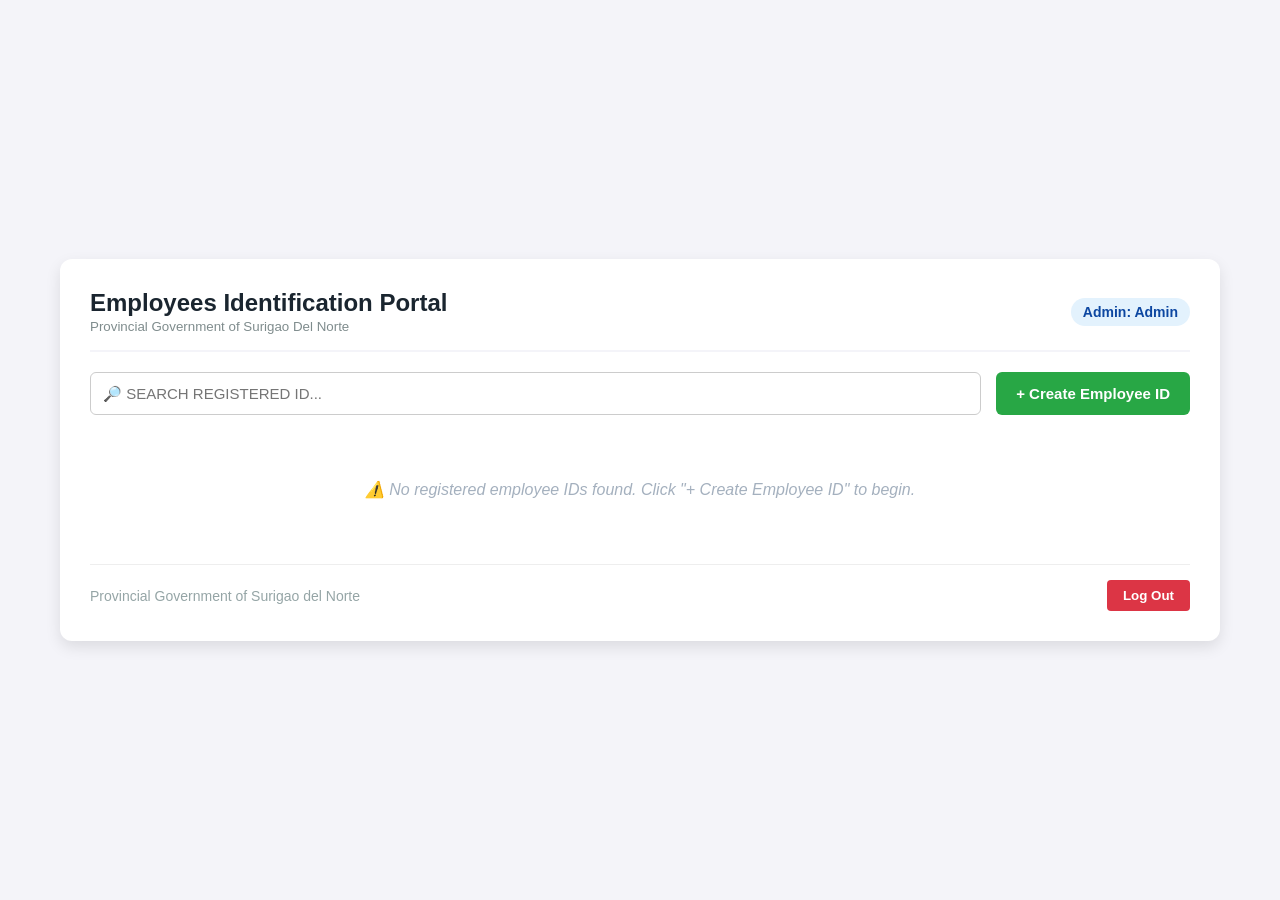
==== commit fde915b4: "Add files via upload" ====
--- a/dashboard.html
+++ b/dashboard.html
@@ -303,7 +303,7 @@
         <div class="portal-header">
             <div>
                 <h2>Employees Identification Portal</h2>
-                <small style="color: #7f8c8d;">Provincial Government of Surigao del Norte</small>
+                <small style="color: #7f8c8d;">Provincial Government of Surigao Del Norte</small>
             </div>
             <div class="user-badge">Admin: <span id="userGreeting">Guest</span></div>
         </div>
@@ -316,23 +316,11 @@
         <div class="employee-grid" id="employeeGrid"></div>
 
         <div class="portal-footer">
-            <span style="font-size: 14px; color: #95a5a6;">Status: Secure Database Synchronized</span>
+            <span style="font-size: 14px; color: #95a5a6;">Provincial Government of Surigao del Norte</span>
             <button onclick="logout()" class="logout-btn">Log Out</button>
-        </div> 
-        <div style="margin-top: 40px; padding-top: 20px; border-top: 1px solid #e0e0e0; text-align: center; width: 100%;">
-    <div style="display: flex; justify-content: center; align-items: center; gap: 15px; margin-bottom: 8px;">
-        <img src="First.png" alt="Logo 1" style="max-width: 50px; height: auto;">
-        <img src="Second.png" alt="Logo 2" style="max-width: 50px; height: auto;">
-        <img src="Third.png" alt="Logo 3" style="max-width: 50px; height: auto;">
+        </div>
     </div>
-    
-    <small style="font-size: 11px; color: #777777; display: block; font-family: sans-serif; letter-spacing: 0.5px;">
-        &copy; All Rights Reserved 2026
-            </small>
-        </div>
-    </footer>
-</div>
-    
+
     <div id="employeeModal" class="modal">
         <div class="modal-content">
             <h3 id="modalTitle">Create New Employee Identification Profile</h3>
@@ -371,34 +359,10 @@
                         <label for="office">Assigned Office / Department *</label>
                         <select id="office" required>
                             <option value="">-- Select Office --</option>
-                            <option value="Information Technology Office">Provincial Governor's Office</option>
-                            <option value="Human Resource Division">Provincial Human Resource Management and Development Office</option>
-                            <option value="Finance & Accounting Department">Provincial Budget Office</option>
-                            <option value="Administrative Services">Provincial Administrator's Office</option>
-                            <option value="Administrative Services">Provincial Accounting Office</option>
-                            <option value="Administrative Services">Provincial Treasurer's Office</option>
-                            <option value="Administrative Services">Provincial Planning and Development Office</option>
-                            <option value="Administrative Services">Provincial Assessor's Office</option>
-                            <option value="Administrative Services">Provincial Engineering Office</option>
-                            <option value="Administrative Services">Provincial General and Services Office</option>
-                            <option value="Administrative Services">Provincial Entreprenure Enterprise Development and Management Office</option>
-                            <option value="Administrative Services">Provincial Environment and Natural Resources Office</option>
-                            <option value="Administrative Services">Provincial Disaster Risk and Reduction Management Office</option>
-                            <option value="Administrative Services">PGO-Civil Security Unit</option>
-                            <option value="Administrative Services">Provincial Legal Office</option>
-                            <option value="Administrative Services">Provincial Information and Coomunications Technology Office</option>
-                            <option value="Administrative Services">PPSO</option>
-                            <option value="Administrative Services">Provincial Health Office</option>
-                            <option value="Administrative Services">Provincial Vice Governor's Office</option>
-                            <option value="Administrative Services">Sangguniang Panlalawigan</option>
-                            <option value="Administrative Services">Office of Secretary to the Sangguniang Panlalawigan</option>
-                            <option value="Administrative Services">Gigaquit Ambulatory and Surgical Clinic</option>
-                            <option value="Administrative Services">Surigao Del Norte Provincial Hospital</option>
-                            <option value="Administrative Services">Pilar District Hospital</option>
-                            <option value="Administrative Services">Malimono District Hospital</option>
-                            <option value="Administrative Services">Del Carmen District Hospital/option>
-                            <option value="Administrative Services">Socorro District Hospital</option>
-                            <option value="Administrative Services">Mainit District Hosptal</option>
+                            <option value="Information Technology Office">Information Technology Office</option>
+                            <option value="Human Resource Division">Human Resource Division</option>
+                            <option value="Finance & Accounting Department">Finance & Accounting Department</option>
+                            <option value="Administrative Services">Administrative Services</option>
                         </select>
                     </div>
 
@@ -424,12 +388,12 @@
 
                     <div class="form-group">
                         <label for="tin">TIN (Tax ID Number) *</label>
-                        <input type="text" id="tin" placeholder="N/A">
+                        <input type="text" id="tin" placeholder="000-000-000" required>
                     </div>
 
                     <div class="form-group">
                         <label for="gsis">GSIS BP Number *</label>
-                        <input type="text" id="gsis" placeholder="N/A">
+                        <input type="text" id="gsis" placeholder="10 digits" required>
                     </div>
 
                     <div class="form-group">
@@ -438,7 +402,7 @@
                     </div>
 
                     <div class="form-group">
-                        <label for="emergencyContact">Emergency Contact (Person) *</label>
+                        <label for="emergencyContact">Emergency Contact (Phone) *</label>
                         <input type="text" id="emergencyContact" placeholder="e.g. 0917-000-0000" required>
                     </div>
 
@@ -598,15 +562,8 @@
                         <div class="detail-item"><strong>Blood Type:</strong> <span>${emp.bloodType}</span></div>
                         <div class="detail-item"><strong>Height:</strong> <span>${emp.height}</span> IN</div>
                         <div class="detail-item"><strong>Weight:</strong> <span>${emp.weight}</span> KG</div>
-
-                        <div class="detail-item" style="${(!emp.tin || emp.tin.trim() == '' emp.tin.toUpperCae() == 'NONE' || emp.tin === 'N/A') ? 'display: none;' : ''}">
-                        <div class="detail-item"><strong>TIN:</strong> <span>${emp.tin}</span>
-                        </div>
-
-                        <div class="detail-item" style="${(!emp.gsis || emp.gsis.trim() == '' emp.gsis.toUpperCae() == 'NONE' || emp.gsis === 'N/A') ? 'display: none;' : ''}">
-                        <div class="detail-item"><strong>GSIS:</strong> <span>${emp.gsis}</span>
-                        </div>
-                        
+                        <div class="detail-item"><strong>TIN:</strong> <span>${emp.tin}</span></div>
+                        <div class="detail-item"><strong>GSIS:</strong> <span>${emp.gsis}</span></div>
                         <div class="detail-item"><strong>Telephone:</strong> <span>${emp.telephone}</span></div>
                         <div class="detail-item"><strong>Emergency:</strong> <span>${emp.emergencyContact}</span></div>
                         <div class="detail-item full-width-detail"><strong>Address:</strong> <span>${emp.address}</span></div>
@@ -751,6 +708,5 @@
     });
 }
     </script>
-    
 </body>
-</html>
+</html>
